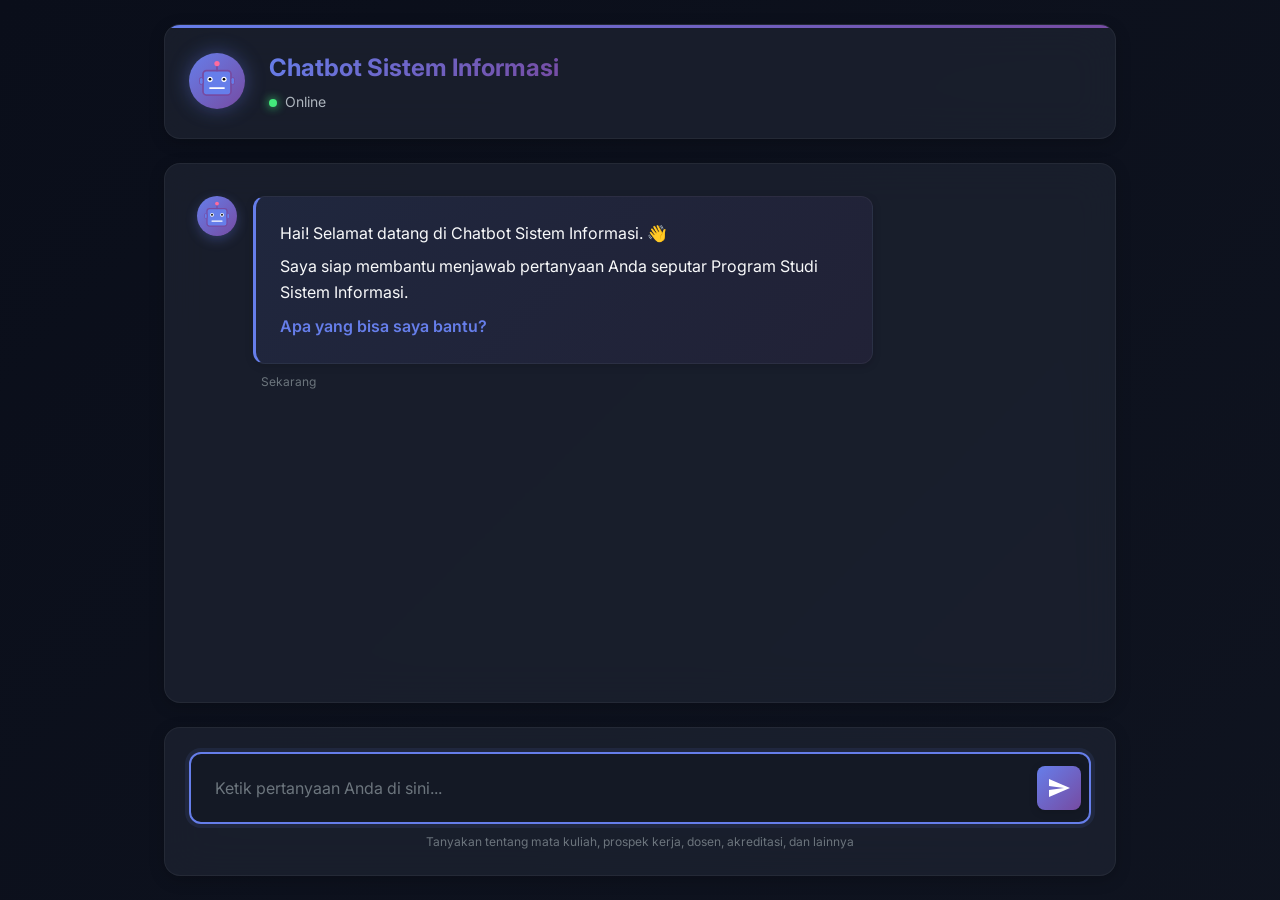
==== static/index.html @ 061be72c "first commit" ====
<!DOCTYPE html>
<html lang="id">
  <head>
    <meta charset="UTF-8" />
    <meta name="viewport" content="width=device-width, initial-scale=1.0" />
    <meta
      name="description"
      content="Chatbot Sistem Informasi - Asisten virtual untuk menjawab pertanyaan seputar Program Studi Sistem Informasi"
    />
    <meta name="keywords" content="chatbot, sistem informasi, AI, assistant" />
    <title>Chatbot SI - Asisten Virtual Sistem Informasi</title>

    <!-- Google Fonts -->
    <link rel="preconnect" href="https://fonts.googleapis.com" />
    <link rel="preconnect" href="https://fonts.gstatic.com" crossorigin />
    <link
      href="https://fonts.googleapis.com/css2?family=Inter:wght@300;400;500;600;700&display=swap"
      rel="stylesheet"
    />

    <!-- CSS -->
    <link rel="stylesheet" href="/static/css/styles.css" />
  </head>
  <body>
    <div class="container">
      <!-- Header -->
      <header class="chat-header">
        <div class="header-content">
          <div class="bot-avatar">
            <img src="/static/images/robot-icon.svg" alt="Bot Avatar" />
          </div>
          <div class="header-text">
            <h1>Chatbot Sistem Informasi</h1>
            <p class="status">
              <span class="status-indicator"></span>
              Online
            </p>
          </div>
        </div>
      </header>

      <!-- Chat Container -->
      <main class="chat-container" id="chatContainer">
        <div class="chat-messages" id="chatMessages">
          <!-- Welcome Message -->
          <div class="message bot-message" data-animate="true">
            <div class="message-avatar">
              <img src="/static/images/robot-icon.svg" alt="Bot Avatar" />
            </div>
            <div class="message-content">
              <div class="message-bubble">
                <p>Hai! Selamat datang di Chatbot Sistem Informasi. 👋</p>
                <p>
                  Saya siap membantu menjawab pertanyaan Anda seputar Program
                  Studi Sistem Informasi.
                </p>
                <p><strong>Apa yang bisa saya bantu?</strong></p>
              </div>
              <span class="message-time">Sekarang</span>
            </div>
          </div>
        </div>
      </main>

      <!-- Input Form -->
      <footer class="chat-input-container">
        <form class="chat-input-form" id="chatForm">
          <div class="input-wrapper">
            <input
              type="text"
              id="userInput"
              placeholder="Ketik pertanyaan Anda di sini..."
              autocomplete="off"
              required
            />
            <button type="submit" class="send-button" id="sendButton">
              <svg
                xmlns="http://www.w3.org/2000/svg"
                viewBox="0 0 24 24"
                fill="currentColor"
              >
                <path d="M2.01 21L23 12 2.01 3 2 10l15 2-15 2z" />
              </svg>
            </button>
          </div>
        </form>
        <p class="input-hint">
          Tanyakan tentang mata kuliah, prospek kerja, dosen, akreditasi, dan
          lainnya
        </p>
      </footer>
    </div>

    <!-- Loading Indicator -->
    <div class="typing-indicator" id="typingIndicator" style="display: none">
      <div class="message bot-message">
        <div class="message-avatar">
          <img src="/static/images/robot-icon.svg" alt="Bot Avatar" />
        </div>
        <div class="message-content">
          <div class="typing-dots">
            <span></span>
            <span></span>
            <span></span>
          </div>
        </div>
      </div>
    </div>

    <!-- JavaScript -->
    <script src="/static/js/app.js"></script>
  </body>
</html>
---- static/css/styles.css ----
/* ==========================================
   CSS VARIABLES - Design System
   ========================================== */
:root {
  /* Colors - Dark Mode with Vibrant Accents */
  --color-bg-primary: #0a0e1a;
  --color-bg-secondary: #141925;
  --color-bg-tertiary: #1e2433;
  --color-bg-glass: rgba(30, 36, 51, 0.7);

  /* Gradients */
  --gradient-primary: linear-gradient(135deg, #667eea 0%, #764ba2 100%);
  --gradient-secondary: linear-gradient(135deg, #f093fb 0%, #f5576c 100%);
  --gradient-accent: linear-gradient(135deg, #4facfe 0%, #00f2fe 100%);
  --gradient-success: linear-gradient(135deg, #43e97b 0%, #38f9d7 100%);

  /* Text Colors */
  --color-text-primary: #f8f9fa;
  --color-text-secondary: #adb5bd;
  --color-text-tertiary: #6c757d;

  /* Accent Colors */
  --color-accent-1: #667eea;
  --color-accent-2: #764ba2;
  --color-accent-3: #4facfe;

  /* Shadows */
  --shadow-sm: 0 2px 8px rgba(0, 0, 0, 0.15);
  --shadow-md: 0 4px 16px rgba(0, 0, 0, 0.2);
  --shadow-lg: 0 8px 32px rgba(0, 0, 0, 0.3);
  --shadow-glow: 0 0 20px rgba(102, 126, 234, 0.4);

  /* Border Radius */
  --radius-sm: 8px;
  --radius-md: 12px;
  --radius-lg: 16px;
  --radius-xl: 24px;

  /* Spacing */
  --space-xs: 0.5rem;
  --space-sm: 1rem;
  --space-md: 1.5rem;
  --space-lg: 2rem;
  --space-xl: 3rem;

  /* Typography */
  --font-family: "Inter", -apple-system, BlinkMacSystemFont, "Segoe UI",
    sans-serif;
  --font-size-xs: 0.75rem;
  --font-size-sm: 0.875rem;
  --font-size-base: 1rem;
  --font-size-lg: 1.125rem;
  --font-size-xl: 1.5rem;

  /* Transitions */
  --transition-fast: 150ms ease;
  --transition-base: 250ms ease;
  --transition-slow: 400ms ease;
}

/* ==========================================
   RESET & BASE STYLES
   ========================================== */
* {
  margin: 0;
  padding: 0;
  box-sizing: border-box;
}

html {
  font-size: 16px;
  -webkit-font-smoothing: antialiased;
  -moz-osx-font-smoothing: grayscale;
}

body {
  font-family: var(--font-family);
  background: var(--color-bg-primary);
  color: var(--color-text-primary);
  line-height: 1.6;
  overflow-x: hidden;

  /* Animated gradient background */
  background: linear-gradient(135deg, #0a0e1a 0%, #141925 50%, #1a1f2e 100%);
  background-size: 400% 400%;
  animation: gradientShift 15s ease infinite;
}

@keyframes gradientShift {
  0%,
  100% {
    background-position: 0% 50%;
  }
  50% {
    background-position: 100% 50%;
  }
}

/* ==========================================
   MAIN CONTAINER
   ========================================== */
.container {
  max-width: 1000px;
  margin: 0 auto;
  height: 100vh;
  display: flex;
  flex-direction: column;
  padding: var(--space-md);
  gap: var(--space-md);
}

/* ==========================================
   HEADER
   ========================================== */
.chat-header {
  background: var(--color-bg-glass);
  backdrop-filter: blur(20px);
  border-radius: var(--radius-lg);
  padding: var(--space-md);
  box-shadow: var(--shadow-md);
  border: 1px solid rgba(255, 255, 255, 0.05);
  position: relative;
  overflow: hidden;
}

.chat-header::before {
  content: "";
  position: absolute;
  top: 0;
  left: 0;
  right: 0;
  height: 3px;
  background: var(--gradient-primary);
}

.header-content {
  display: flex;
  align-items: center;
  gap: var(--space-md);
}

.bot-avatar {
  width: 56px;
  height: 56px;
  border-radius: 50%;
  background: var(--gradient-primary);
  display: flex;
  align-items: center;
  justify-content: center;
  color: white;
  box-shadow: var(--shadow-glow);
  animation: pulse 2s ease-in-out infinite;
}

.bot-avatar img {
  width: 100%;
  height: 100%;
  object-fit: cover;
}

@keyframes pulse {
  0%,
  100% {
    transform: scale(1);
  }
  50% {
    transform: scale(1.05);
  }
}

.header-text h1 {
  font-size: var(--font-size-xl);
  font-weight: 700;
  background: var(--gradient-primary);
  -webkit-background-clip: text;
  -webkit-text-fill-color: transparent;
  background-clip: text;
  margin-bottom: 0.25rem;
}

.status {
  display: flex;
  align-items: center;
  gap: 0.5rem;
  font-size: var(--font-size-sm);
  color: var(--color-text-secondary);
}

.status-indicator {
  width: 8px;
  height: 8px;
  border-radius: 50%;
  background: #43e97b;
  box-shadow: 0 0 10px #43e97b;
  animation: blink 2s ease-in-out infinite;
}

@keyframes blink {
  0%,
  100% {
    opacity: 1;
  }
  50% {
    opacity: 0.5;
  }
}

/* ==========================================
   CHAT CONTAINER
   ========================================== */
.chat-container {
  flex: 1;
  background: var(--color-bg-glass);
  backdrop-filter: blur(20px);
  border-radius: var(--radius-lg);
  overflow: hidden;
  box-shadow: var(--shadow-md);
  border: 1px solid rgba(255, 255, 255, 0.05);
  display: flex;
  flex-direction: column;
}

.chat-messages {
  flex: 1;
  overflow-y: auto;
  padding: var(--space-lg);
  display: flex;
  flex-direction: column;
  gap: var(--space-md);
}

/* Custom Scrollbar */
.chat-messages::-webkit-scrollbar {
  width: 8px;
}

.chat-messages::-webkit-scrollbar-track {
  background: rgba(255, 255, 255, 0.03);
  border-radius: 4px;
}

.chat-messages::-webkit-scrollbar-thumb {
  background: var(--gradient-primary);
  border-radius: 4px;
}

.chat-messages::-webkit-scrollbar-thumb:hover {
  background: var(--gradient-secondary);
}

/* ==========================================
   MESSAGES
   ========================================== */
.message {
  display: flex;
  gap: var(--space-sm);
  animation: messageSlideIn 0.3s var(--transition-base);
  opacity: 0;
  transform: translateY(10px);
}

.message[data-animate="true"] {
  opacity: 1;
  transform: translateY(0);
}

@keyframes messageSlideIn {
  from {
    opacity: 0;
    transform: translateY(10px);
  }
  to {
    opacity: 1;
    transform: translateY(0);
  }
}

.message-avatar {
  width: 40px;
  height: 40px;
  border-radius: 50%;
  display: flex;
  align-items: center;
  justify-content: center;
  flex-shrink: 0;
}

.bot-message .message-avatar {
  background: var(--gradient-primary);
  color: white;
  box-shadow: 0 4px 12px rgba(102, 126, 234, 0.3);
}

.bot-message .message-avatar img,
.user-message .message-avatar img {
  width: 100%;
  height: 100%;
  object-fit: cover;
}

.user-message {
  flex-direction: row-reverse;
}

.user-message .message-avatar {
  background: var(--gradient-accent);
  color: white;
  box-shadow: 0 4px 12px rgba(79, 172, 254, 0.3);
}

.user-message .message-content {
  align-items: flex-end;
}

.message-content {
  flex: 1;
  display: flex;
  flex-direction: column;
  gap: 0.5rem;
  max-width: 70%;
}

.message-bubble {
  background: var(--color-bg-secondary);
  padding: var(--space-md);
  border-radius: var(--radius-md);
  box-shadow: var(--shadow-sm);
  border: 1px solid rgba(255, 255, 255, 0.05);
  position: relative;
}

.bot-message .message-bubble {
  background: linear-gradient(
    135deg,
    rgba(102, 126, 234, 0.1) 0%,
    rgba(118, 75, 162, 0.1) 100%
  );
  border-left: 3px solid var(--color-accent-1);
}

.user-message .message-bubble {
  background: linear-gradient(
    135deg,
    rgba(79, 172, 254, 0.1) 0%,
    rgba(0, 242, 254, 0.1) 100%
  );
  border-right: 3px solid var(--color-accent-3);
}

.message-bubble p {
  margin-bottom: 0.5rem;
  line-height: 1.6;
}

.message-bubble p:last-child {
  margin-bottom: 0;
}

.message-bubble strong {
  color: var(--color-accent-1);
  font-weight: 600;
}

.message-time {
  font-size: var(--font-size-xs);
  color: var(--color-text-tertiary);
  padding: 0 var(--space-xs);
}

/* ==========================================
   TYPING INDICATOR
   ========================================== */
.typing-indicator {
  position: absolute;
  bottom: 100px;
  left: var(--space-lg);
}

.typing-dots {
  background: var(--color-bg-secondary);
  padding: var(--space-md);
  border-radius: var(--radius-md);
  display: flex;
  gap: 0.5rem;
  border: 1px solid rgba(255, 255, 255, 0.05);
}

.typing-dots span {
  width: 8px;
  height: 8px;
  border-radius: 50%;
  background: var(--color-accent-1);
  animation: typingDot 1.4s ease-in-out infinite;
}

.typing-dots span:nth-child(2) {
  animation-delay: 0.2s;
}

.typing-dots span:nth-child(3) {
  animation-delay: 0.4s;
}

@keyframes typingDot {
  0%,
  60%,
  100% {
    transform: translateY(0);
    opacity: 0.7;
  }
  30% {
    transform: translateY(-10px);
    opacity: 1;
  }
}

/* ==========================================
   INPUT FORM
   ========================================== */
.chat-input-container {
  background: var(--color-bg-glass);
  backdrop-filter: blur(20px);
  border-radius: var(--radius-lg);
  padding: var(--space-md);
  box-shadow: var(--shadow-md);
  border: 1px solid rgba(255, 255, 255, 0.05);
}

.chat-input-form {
  margin-bottom: var(--space-xs);
}

.input-wrapper {
  display: flex;
  gap: var(--space-sm);
  align-items: center;
  background: var(--color-bg-secondary);
  border-radius: var(--radius-md);
  padding: var(--space-xs);
  border: 2px solid transparent;
  transition: all var(--transition-base);
}

.input-wrapper:focus-within {
  border-color: var(--color-accent-1);
  box-shadow: 0 0 0 4px rgba(102, 126, 234, 0.1);
}

#userInput {
  flex: 1;
  background: transparent;
  border: none;
  outline: none;
  color: var(--color-text-primary);
  font-size: var(--font-size-base);
  padding: var(--space-sm);
  font-family: var(--font-family);
}

#userInput::placeholder {
  color: var(--color-text-tertiary);
}

.send-button {
  width: 44px;
  height: 44px;
  border-radius: var(--radius-sm);
  background: var(--gradient-primary);
  border: none;
  color: white;
  cursor: pointer;
  display: flex;
  align-items: center;
  justify-content: center;
  transition: all var(--transition-base);
  box-shadow: var(--shadow-sm);
}

.send-button:hover {
  transform: translateY(-2px);
  box-shadow: var(--shadow-glow);
}

.send-button:active {
  transform: translateY(0);
}

.send-button:disabled {
  opacity: 0.5;
  cursor: not-allowed;
  transform: none;
}

.send-button svg {
  width: 24px;
  height: 24px;
}

.input-hint {
  font-size: var(--font-size-xs);
  color: var(--color-text-tertiary);
  text-align: center;
  margin-top: var(--space-xs);
}

/* ==========================================
   RESPONSIVE DESIGN
   ========================================== */
@media (max-width: 768px) {
  .container {
    padding: var(--space-sm);
    gap: var(--space-sm);
  }

  .header-text h1 {
    font-size: var(--font-size-lg);
  }

  .message-content {
    max-width: 85%;
  }

  .chat-messages {
    padding: var(--space-md);
  }

  .typing-indicator {
    left: var(--space-md);
  }
}

@media (max-width: 480px) {
  .bot-avatar {
    width: 48px;
    height: 48px;
  }

  .bot-avatar img {
    width: 100%;
    height: 100%;
  }

  .message-avatar img {
    width: 100%;
    height: 100%;
  }
}

/* ==========================================
   UTILITY ANIMATIONS
   ========================================== */
@keyframes fadeIn {
  from {
    opacity: 0;
  }
  to {
    opacity: 1;
  }
}

.fade-in {
  animation: fadeIn 0.3s var(--transition-base);
}
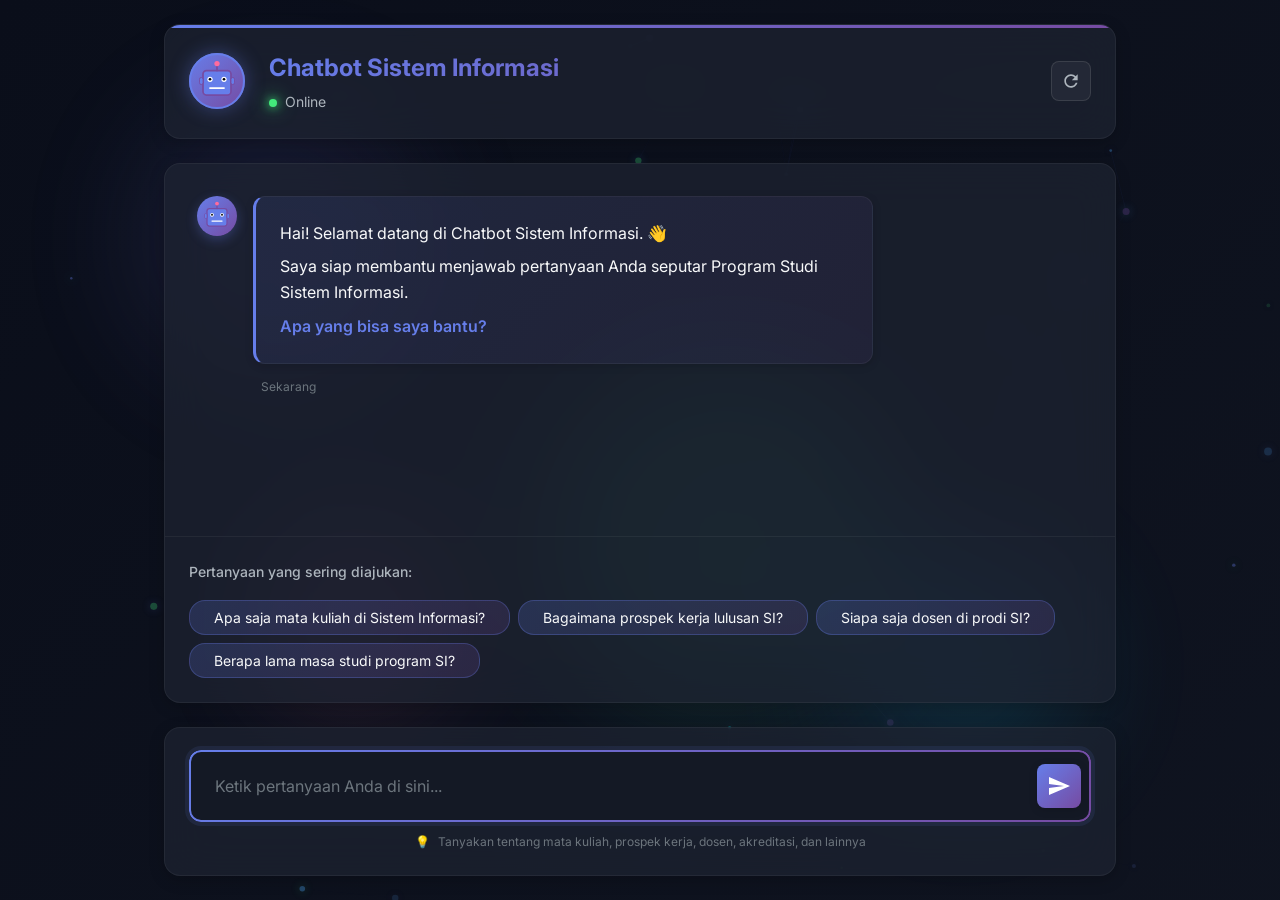
==== commit bb1163a5: "Update Tampilan" ====
--- a/static/index.html
+++ b/static/index.html
@@ -22,19 +22,49 @@
     <link rel="stylesheet" href="/static/css/styles.css" />
   </head>
   <body>
+    <!-- Particle Background Canvas -->
+    <canvas id="particleCanvas" class="particle-canvas"></canvas>
+
+    <!-- Floating Decorative Elements -->
+    <div class="floating-elements">
+      <div class="float-element float-1"></div>
+      <div class="float-element float-2"></div>
+      <div class="float-element float-3"></div>
+      <div class="float-element float-4"></div>
+    </div>
+
     <div class="container">
       <!-- Header -->
       <header class="chat-header">
+        <div class="header-glow"></div>
         <div class="header-content">
           <div class="bot-avatar">
+            <div class="avatar-ring"></div>
             <img src="/static/images/robot-icon.svg" alt="Bot Avatar" />
           </div>
           <div class="header-text">
             <h1>Chatbot Sistem Informasi</h1>
             <p class="status">
               <span class="status-indicator"></span>
-              Online
+              <span class="status-text">Online</span>
             </p>
+          </div>
+          <div class="header-actions">
+            <button
+              class="icon-button"
+              id="refreshButton"
+              title="Mulai Percakapan Baru"
+            >
+              <svg
+                xmlns="http://www.w3.org/2000/svg"
+                viewBox="0 0 24 24"
+                fill="currentColor"
+              >
+                <path
+                  d="M17.65 6.35C16.2 4.9 14.21 4 12 4c-4.42 0-7.99 3.58-7.99 8s3.57 8 7.99 8c3.73 0 6.84-2.55 7.73-6h-2.08c-.82 2.33-3.04 4-5.65 4-3.31 0-6-2.69-6-6s2.69-6 6-6c1.66 0 3.14.69 4.22 1.78L13 11h7V4l-2.35 2.35z"
+                />
+              </svg>
+            </button>
           </div>
         </div>
       </header>
@@ -56,9 +86,40 @@
                 </p>
                 <p><strong>Apa yang bisa saya bantu?</strong></p>
               </div>
-              <span class="message-time">Sekarang</span>
+              <div class="message-footer">
+                <span class="message-time">Sekarang</span>
+                <div class="message-reactions">
+                  <button
+                    class="reaction-btn"
+                    data-reaction="👍"
+                    title="Helpful"
+                  >
+                    👍
+                  </button>
+                  <button
+                    class="reaction-btn"
+                    data-reaction="❤️"
+                    title="Love it"
+                  >
+                    ❤️
+                  </button>
+                  <button
+                    class="reaction-btn"
+                    data-reaction="🎉"
+                    title="Awesome"
+                  >
+                    🎉
+                  </button>
+                </div>
+              </div>
             </div>
           </div>
+        </div>
+
+        <!-- Quick Replies -->
+        <div class="quick-replies" id="quickReplies" style="display: none">
+          <p class="quick-replies-label">Pertanyaan yang sering diajukan:</p>
+          <div class="quick-reply-buttons"></div>
         </div>
       </main>
 
@@ -74,17 +135,22 @@
               required
             />
             <button type="submit" class="send-button" id="sendButton">
-              <svg
-                xmlns="http://www.w3.org/2000/svg"
-                viewBox="0 0 24 24"
-                fill="currentColor"
-              >
-                <path d="M2.01 21L23 12 2.01 3 2 10l15 2-15 2z" />
-              </svg>
+              <span class="button-content">
+                <svg
+                  xmlns="http://www.w3.org/2000/svg"
+                  viewBox="0 0 24 24"
+                  fill="currentColor"
+                  class="send-icon"
+                >
+                  <path d="M2.01 21L23 12 2.01 3 2 10l15 2-15 2z" />
+                </svg>
+              </span>
+              <span class="button-ripple"></span>
             </button>
           </div>
         </form>
         <p class="input-hint">
+          <span class="hint-icon">💡</span>
           Tanyakan tentang mata kuliah, prospek kerja, dosen, akreditasi, dan
           lainnya
         </p>
@@ -108,6 +174,7 @@
     </div>
 
     <!-- JavaScript -->
+    <script src="/static/js/particles.js"></script>
     <script src="/static/js/app.js"></script>
   </body>
 </html>
--- a/static/css/styles.css
+++ b/static/css/styles.css
@@ -29,6 +29,7 @@
   --shadow-md: 0 4px 16px rgba(0, 0, 0, 0.2);
   --shadow-lg: 0 8px 32px rgba(0, 0, 0, 0.3);
   --shadow-glow: 0 0 20px rgba(102, 126, 234, 0.4);
+  --shadow-glow-intense: 0 0 40px rgba(102, 126, 234, 0.6);
 
   /* Border Radius */
   --radius-sm: 8px;
@@ -53,9 +54,10 @@
   --font-size-xl: 1.5rem;
 
   /* Transitions */
-  --transition-fast: 150ms ease;
-  --transition-base: 250ms ease;
-  --transition-slow: 400ms ease;
+  --transition-fast: 150ms cubic-bezier(0.4, 0, 0.2, 1);
+  --transition-base: 300ms cubic-bezier(0.4, 0, 0.2, 1);
+  --transition-slow: 500ms cubic-bezier(0.4, 0, 0.2, 1);
+  --transition-bounce: 600ms cubic-bezier(0.68, -0.55, 0.265, 1.55);
 }
 
 /* ==========================================
@@ -79,11 +81,12 @@
   color: var(--color-text-primary);
   line-height: 1.6;
   overflow-x: hidden;
+  position: relative;
 
   /* Animated gradient background */
   background: linear-gradient(135deg, #0a0e1a 0%, #141925 50%, #1a1f2e 100%);
   background-size: 400% 400%;
-  animation: gradientShift 15s ease infinite;
+  animation: gradientShift 20s ease infinite;
 }
 
 @keyframes gradientShift {
@@ -93,6 +96,95 @@
   }
   50% {
     background-position: 100% 50%;
+  }
+}
+
+/* ==========================================
+   PARTICLE CANVAS BACKGROUND
+   ========================================== */
+.particle-canvas {
+  position: fixed;
+  top: 0;
+  left: 0;
+  width: 100%;
+  height: 100%;
+  z-index: 0;
+  pointer-events: none;
+  opacity: 0.5;
+}
+
+/* ==========================================
+   FLOATING DECORATIVE ELEMENTS
+   ========================================== */
+.floating-elements {
+  position: fixed;
+  top: 0;
+  left: 0;
+  width: 100%;
+  height: 100%;
+  z-index: 1;
+  pointer-events: none;
+  overflow: hidden;
+}
+
+.float-element {
+  position: absolute;
+  border-radius: 50%;
+  filter: blur(60px);
+  opacity: 0.12;
+  animation: float 20s ease-in-out infinite;
+}
+
+.float-1 {
+  width: 300px;
+  height: 300px;
+  background: var(--gradient-primary);
+  top: 10%;
+  left: 10%;
+  animation-delay: 0s;
+  animation-duration: 25s;
+}
+
+.float-2 {
+  width: 250px;
+  height: 250px;
+  background: var(--gradient-accent);
+  top: 60%;
+  right: 15%;
+  animation-delay: 3s;
+  animation-duration: 30s;
+}
+
+.float-3 {
+  width: 200px;
+  height: 200px;
+  background: var(--gradient-secondary);
+  bottom: 20%;
+  left: 20%;
+  animation-delay: 7s;
+  animation-duration: 35s;
+}
+
+.float-4 {
+  width: 350px;
+  height: 350px;
+  background: var(--gradient-success);
+  top: 40%;
+  right: 30%;
+  animation-delay: 10s;
+  animation-duration: 40s;
+}
+
+@keyframes float {
+  0%,
+  100% {
+    transform: translate(0, 0) rotate(0deg) scale(1);
+  }
+  33% {
+    transform: translate(30px, -30px) rotate(120deg) scale(1.1);
+  }
+  66% {
+    transform: translate(-20px, 20px) rotate(240deg) scale(0.9);
   }
 }
 
@@ -107,6 +199,8 @@
   flex-direction: column;
   padding: var(--space-md);
   gap: var(--space-md);
+  position: relative;
+  z-index: 10;
 }
 
 /* ==========================================
@@ -121,9 +215,21 @@
   border: 1px solid rgba(255, 255, 255, 0.05);
   position: relative;
   overflow: hidden;
-}
-
-.chat-header::before {
+  animation: slideDown 0.6s var(--transition-bounce);
+}
+
+@keyframes slideDown {
+  from {
+    opacity: 0;
+    transform: translateY(-30px);
+  }
+  to {
+    opacity: 1;
+    transform: translateY(0);
+  }
+}
+
+.header-glow {
   content: "";
   position: absolute;
   top: 0;
@@ -131,12 +237,27 @@
   right: 0;
   height: 3px;
   background: var(--gradient-primary);
+  animation: glowPulse 3s ease-in-out infinite;
+}
+
+@keyframes glowPulse {
+  0%,
+  100% {
+    opacity: 1;
+    box-shadow: 0 0 10px rgba(102, 126, 234, 0.5);
+  }
+  50% {
+    opacity: 0.7;
+    box-shadow: 0 0 20px rgba(102, 126, 234, 0.8);
+  }
 }
 
 .header-content {
   display: flex;
   align-items: center;
   gap: var(--space-md);
+  position: relative;
+  z-index: 1;
 }
 
 .bot-avatar {
@@ -149,23 +270,51 @@
   justify-content: center;
   color: white;
   box-shadow: var(--shadow-glow);
-  animation: pulse 2s ease-in-out infinite;
+  animation: avatarPulse 3s ease-in-out infinite;
+  position: relative;
+}
+
+.avatar-ring {
+  position: absolute;
+  width: 100%;
+  height: 100%;
+  border-radius: 50%;
+  border: 2px solid var(--color-accent-1);
+  animation: ringExpand 2s ease-out infinite;
+}
+
+@keyframes ringExpand {
+  0% {
+    transform: scale(1);
+    opacity: 1;
+  }
+  100% {
+    transform: scale(1.5);
+    opacity: 0;
+  }
+}
+
+@keyframes avatarPulse {
+  0%,
+  100% {
+    transform: scale(1);
+    box-shadow: var(--shadow-glow);
+  }
+  50% {
+    transform: scale(1.05);
+    box-shadow: var(--shadow-glow-intense);
+  }
 }
 
 .bot-avatar img {
   width: 100%;
   height: 100%;
   object-fit: cover;
-}
-
-@keyframes pulse {
-  0%,
-  100% {
-    transform: scale(1);
-  }
-  50% {
-    transform: scale(1.05);
-  }
+  border-radius: 50%;
+}
+
+.header-text {
+  flex: 1;
 }
 
 .header-text h1 {
@@ -176,6 +325,17 @@
   -webkit-text-fill-color: transparent;
   background-clip: text;
   margin-bottom: 0.25rem;
+  animation: titleShimmer 3s ease-in-out infinite;
+}
+
+@keyframes titleShimmer {
+  0%,
+  100% {
+    filter: brightness(1);
+  }
+  50% {
+    filter: brightness(1.2);
+  }
 }
 
 .status {
@@ -191,18 +351,72 @@
   height: 8px;
   border-radius: 50%;
   background: #43e97b;
-  box-shadow: 0 0 10px #43e97b;
-  animation: blink 2s ease-in-out infinite;
-}
-
-@keyframes blink {
+  box-shadow: 0 0 10px #43e97b, 0 0 20px #43e97b;
+  animation: breathe 2s ease-in-out infinite;
+}
+
+@keyframes breathe {
   0%,
   100% {
+    transform: scale(1);
     opacity: 1;
   }
   50% {
-    opacity: 0.5;
-  }
+    transform: scale(1.2);
+    opacity: 0.7;
+  }
+}
+
+.status-text {
+  animation: fadeInOut 3s ease-in-out infinite;
+}
+
+@keyframes fadeInOut {
+  0%,
+  100% {
+    opacity: 1;
+  }
+  50% {
+    opacity: 0.6;
+  }
+}
+
+.header-actions {
+  display: flex;
+  gap: var(--space-xs);
+}
+
+.icon-button {
+  width: 40px;
+  height: 40px;
+  border-radius: var(--radius-sm);
+  background: rgba(255, 255, 255, 0.05);
+  border: 1px solid rgba(255, 255, 255, 0.1);
+  color: var(--color-text-secondary);
+  cursor: pointer;
+  display: flex;
+  align-items: center;
+  justify-content: center;
+  transition: all var(--transition-base);
+  position: relative;
+  overflow: hidden;
+}
+
+.icon-button:hover {
+  background: rgba(255, 255, 255, 0.1);
+  color: var(--color-accent-1);
+  transform: translateY(-2px) rotate(180deg);
+  box-shadow: var(--shadow-md);
+}
+
+.icon-button:active {
+  transform: translateY(0) rotate(360deg);
+}
+
+.icon-button svg {
+  width: 20px;
+  height: 20px;
+  transition: transform var(--transition-base);
 }
 
 /* ==========================================
@@ -218,11 +432,26 @@
   border: 1px solid rgba(255, 255, 255, 0.05);
   display: flex;
   flex-direction: column;
+  animation: scaleUp 0.5s var(--transition-bounce);
+  animation-delay: 0.2s;
+  animation-fill-mode: backwards;
+}
+
+@keyframes scaleUp {
+  from {
+    opacity: 0;
+    transform: scale(0.95);
+  }
+  to {
+    opacity: 1;
+    transform: scale(1);
+  }
 }
 
 .chat-messages {
   flex: 1;
   overflow-y: auto;
+  overflow-x: hidden;
   padding: var(--space-lg);
   display: flex;
   flex-direction: column;
@@ -242,10 +471,12 @@
 .chat-messages::-webkit-scrollbar-thumb {
   background: var(--gradient-primary);
   border-radius: 4px;
+  transition: all var(--transition-base);
 }
 
 .chat-messages::-webkit-scrollbar-thumb:hover {
   background: var(--gradient-secondary);
+  box-shadow: 0 0 10px rgba(102, 126, 234, 0.5);
 }
 
 /* ==========================================
@@ -254,24 +485,28 @@
 .message {
   display: flex;
   gap: var(--space-sm);
-  animation: messageSlideIn 0.3s var(--transition-base);
   opacity: 0;
-  transform: translateY(10px);
+  transform: translateY(20px) scale(0.95);
+  transition: all var(--transition-slow);
 }
 
 .message[data-animate="true"] {
   opacity: 1;
-  transform: translateY(0);
-}
-
-@keyframes messageSlideIn {
-  from {
+  transform: translateY(0) scale(1);
+  animation: messageEnter 0.5s var(--transition-bounce);
+}
+
+@keyframes messageEnter {
+  0% {
     opacity: 0;
-    transform: translateY(10px);
-  }
-  to {
+    transform: translateY(30px) scale(0.9) rotateX(-10deg);
+  }
+  60% {
+    transform: translateY(-5px) scale(1.02) rotateX(5deg);
+  }
+  100% {
     opacity: 1;
-    transform: translateY(0);
+    transform: translateY(0) scale(1) rotateX(0);
   }
 }
 
@@ -283,12 +518,46 @@
   align-items: center;
   justify-content: center;
   flex-shrink: 0;
+  position: relative;
+  animation: avatarBounce 0.6s var(--transition-bounce);
+}
+
+@keyframes avatarBounce {
+  0%,
+  100% {
+    transform: scale(1);
+  }
+  50% {
+    transform: scale(1.1);
+  }
 }
 
 .bot-message .message-avatar {
   background: var(--gradient-primary);
   color: white;
   box-shadow: 0 4px 12px rgba(102, 126, 234, 0.3);
+}
+
+.bot-message .message-avatar::after {
+  content: "";
+  position: absolute;
+  width: 100%;
+  height: 100%;
+  border-radius: 50%;
+  border: 2px solid var(--color-accent-1);
+  animation: pulse 2s ease-out infinite;
+  opacity: 0;
+}
+
+@keyframes pulse {
+  0% {
+    transform: scale(1);
+    opacity: 0.8;
+  }
+  100% {
+    transform: scale(1.5);
+    opacity: 0;
+  }
 }
 
 .bot-message .message-avatar img,
@@ -296,6 +565,7 @@
   width: 100%;
   height: 100%;
   object-fit: cover;
+  border-radius: 50%;
 }
 
 .user-message {
@@ -327,6 +597,13 @@
   box-shadow: var(--shadow-sm);
   border: 1px solid rgba(255, 255, 255, 0.05);
   position: relative;
+  transition: all var(--transition-base);
+}
+
+.message-bubble:hover {
+  transform: translateY(-2px);
+  box-shadow: var(--shadow-md);
+  border-color: rgba(255, 255, 255, 0.1);
 }
 
 .bot-message .message-bubble {
@@ -336,6 +613,18 @@
     rgba(118, 75, 162, 0.1) 100%
   );
   border-left: 3px solid var(--color-accent-1);
+  animation: slideInLeft 0.4s var(--transition-base);
+}
+
+@keyframes slideInLeft {
+  from {
+    opacity: 0;
+    transform: translateX(-20px);
+  }
+  to {
+    opacity: 1;
+    transform: translateX(0);
+  }
 }
 
 .user-message .message-bubble {
@@ -345,6 +634,18 @@
     rgba(0, 242, 254, 0.1) 100%
   );
   border-right: 3px solid var(--color-accent-3);
+  animation: slideInRight 0.4s var(--transition-base);
+}
+
+@keyframes slideInRight {
+  from {
+    opacity: 0;
+    transform: translate X(20px);
+  }
+  to {
+    opacity: 1;
+    transform: translateX(0);
+  }
 }
 
 .message-bubble p {
@@ -361,10 +662,153 @@
   font-weight: 600;
 }
 
+.message-footer {
+  display: flex;
+  align-items: center;
+  justify-content: space-between;
+  gap: var(--space-sm);
+  padding: 0 var(--space-xs);
+}
+
 .message-time {
   font-size: var(--font-size-xs);
   color: var(--color-text-tertiary);
-  padding: 0 var(--space-xs);
+}
+
+.message-reactions {
+  display: flex;
+  gap: 0.25rem;
+  opacity: 0;
+  transform: translateY(5px);
+  transition: all var(--transition-base);
+}
+
+.message:hover .message-reactions {
+  opacity: 1;
+  transform: translateY(0);
+}
+
+.reaction-btn {
+  width: 28px;
+  height: 28px;
+  border-radius: var(--radius-sm);
+  background: rgba(255, 255, 255, 0.05);
+  border: 1px solid rgba(255, 255, 255, 0.1);
+  cursor: pointer;
+  display: flex;
+  align-items: center;
+  justify-content: center;
+  font-size: 14px;
+  transition: all var(--transition-base);
+  position: relative;
+  overflow: hidden;
+}
+
+.reaction-btn:hover {
+  transform: scale(1.2) rotate(10deg);
+  background: rgba(255, 255, 255, 0.1);
+  box-shadow: 0 4px 12px rgba(102, 126, 234, 0.3);
+}
+
+.reaction-btn:active {
+  transform: scale(0.9);
+}
+
+.reaction-btn.active {
+  background: var(--gradient-primary);
+  border-color: var(--color-accent-1);
+  animation: reactionPop 0.4s var(--transition-bounce);
+}
+
+@keyframes reactionPop {
+  0% {
+    transform: scale(1);
+  }
+  50% {
+    transform: scale(1.3);
+  }
+  100% {
+    transform: scale(1);
+  }
+}
+
+/* ==========================================
+   QUICK REPLIES
+   ========================================== */
+.quick-replies {
+  padding: var(--space-md);
+  border-top: 1px solid rgba(255, 255, 255, 0.05);
+  animation: slideUp 0.4s var(--transition-base);
+}
+
+@keyframes slideUp {
+  from {
+    opacity: 0;
+    transform: translateY(20px);
+  }
+  to {
+    opacity: 1;
+    transform: translateY(0);
+  }
+}
+
+.quick-replies-label {
+  font-size: var(--font-size-sm);
+  color: var(--color-text-secondary);
+  margin-bottom: var(--space-sm);
+  font-weight: 500;
+}
+
+.quick-reply-buttons {
+  display: flex;
+  flex-wrap: wrap;
+  gap: var(--space-xs);
+}
+
+.quick-reply-btn {
+  background: linear-gradient(
+    135deg,
+    rgba(102, 126, 234, 0.2) 0%,
+    rgba(118, 75, 162, 0.2) 100%
+  );
+  border: 1px solid rgba(102, 126, 234, 0.3);
+  color: var(--color-text-primary);
+  padding: var(--space-xs) var(--space-md);
+  border-radius: var(--radius-lg);
+  cursor: pointer;
+  font-size: var(--font-size-sm);
+  font-family: var(--font-family);
+  transition: all var(--transition-base);
+  position: relative;
+  overflow: hidden;
+}
+
+.quick-reply-btn::before {
+  content: "";
+  position: absolute;
+  top: 50%;
+  left: 50%;
+  width: 0;
+  height: 0;
+  border-radius: 50%;
+  background: rgba(255, 255, 255, 0.2);
+  transform: translate(-50%, -50%);
+  transition: width 0.6s, height 0.6s;
+}
+
+.quick-reply-btn:hover::before {
+  width: 300px;
+  height: 300px;
+}
+
+.quick-reply-btn:hover {
+  transform: translateY(-2px);
+  box-shadow: 0 4px 12px rgba(102, 126, 234, 0.4);
+  border-color: var(--color-accent-1);
+}
+
+.quick-reply-btn:active {
+  transform: translateY(0) scale(0.98);
 }
 
 /* ==========================================
@@ -374,6 +818,7 @@
   position: absolute;
   bottom: 100px;
   left: var(--space-lg);
+  animation: fadeIn 0.3s var(--transition-base);
 }
 
 .typing-dots {
@@ -383,6 +828,7 @@
   display: flex;
   gap: 0.5rem;
   border: 1px solid rgba(255, 255, 255, 0.05);
+  box-shadow: var(--shadow-md);
 }
 
 .typing-dots span {
@@ -391,6 +837,7 @@
   border-radius: 50%;
   background: var(--color-accent-1);
   animation: typingDot 1.4s ease-in-out infinite;
+  box-shadow: 0 0 10px var(--color-accent-1);
 }
 
 .typing-dots span:nth-child(2) {
@@ -405,11 +852,11 @@
   0%,
   60%,
   100% {
-    transform: translateY(0);
+    transform: translateY(0) scale(1);
     opacity: 0.7;
   }
   30% {
-    transform: translateY(-10px);
+    transform: translateY(-12px) scale(1.2);
     opacity: 1;
   }
 }
@@ -424,6 +871,9 @@
   padding: var(--space-md);
   box-shadow: var(--shadow-md);
   border: 1px solid rgba(255, 255, 255, 0.05);
+  animation: slideUp 0.6s var(--transition-bounce);
+  animation-delay: 0.4s;
+  animation-fill-mode: backwards;
 }
 
 .chat-input-form {
@@ -439,11 +889,31 @@
   padding: var(--space-xs);
   border: 2px solid transparent;
   transition: all var(--transition-base);
+  position: relative;
+}
+
+.input-wrapper::before {
+  content: "";
+  position: absolute;
+  inset: -2px;
+  border-radius: var(--radius-md);
+  padding: 2px;
+  background: var(--gradient-primary);
+  -webkit-mask: linear-gradient(#fff 0 0) content-box, linear-gradient(#fff 0 0);
+  -webkit-mask-composite: xor;
+  mask-composite: exclude;
+  opacity: 0;
+  transition: opacity var(--transition-base);
+  pointer-events: none;
+}
+
+.input-wrapper:focus-within::before {
+  opacity: 1;
 }
 
 .input-wrapper:focus-within {
-  border-color: var(--color-accent-1);
   box-shadow: 0 0 0 4px rgba(102, 126, 234, 0.1);
+  transform: translateY(-2px);
 }
 
 #userInput {
@@ -474,15 +944,17 @@
   justify-content: center;
   transition: all var(--transition-base);
   box-shadow: var(--shadow-sm);
+  position: relative;
+  overflow: hidden;
 }
 
 .send-button:hover {
-  transform: translateY(-2px);
+  transform: translateY(-2px) scale(1.05);
   box-shadow: var(--shadow-glow);
 }
 
 .send-button:active {
-  transform: translateY(0);
+  transform: translateY(0) scale(0.95);
 }
 
 .send-button:disabled {
@@ -491,9 +963,41 @@
   transform: none;
 }
 
-.send-button svg {
+.button-content {
+  position: relative;
+  z-index: 2;
+  display: flex;
+  align-items: center;
+  justify-content: center;
+}
+
+.send-icon {
   width: 24px;
   height: 24px;
+  transition: transform var(--transition-base);
+}
+
+.send-button:hover .send-icon {
+  transform: translateX(3px);
+}
+
+.button-ripple {
+  position: absolute;
+  inset: 0;
+  background: radial-gradient(
+    circle,
+    rgba(255, 255, 255, 0.3) 0%,
+    transparent 70%
+  );
+  transform: scale(0);
+  opacity: 0;
+  transition: transform 0.6s, opacity 0.6s;
+}
+
+.send-button:active .button-ripple {
+  transform: scale(2);
+  opacity: 1;
+  transition: transform 0s, opacity 0s;
 }
 
 .input-hint {
@@ -501,6 +1005,41 @@
   color: var(--color-text-tertiary);
   text-align: center;
   margin-top: var(--space-xs);
+  display: flex;
+  align-items: center;
+  justify-content: center;
+  gap: 0.5rem;
+}
+
+.hint-icon {
+  animation: sway 3s ease-in-out infinite;
+  display: inline-block;
+}
+
+@keyframes sway {
+  0%,
+  100% {
+    transform: rotate(-10deg);
+  }
+  50% {
+    transform: rotate(10deg);
+  }
+}
+
+/* ==========================================
+   UTILITY ANIMATIONS
+   ========================================== */
+@keyframes fadeIn {
+  from {
+    opacity: 0;
+  }
+  to {
+    opacity: 1;
+  }
+}
+
+.fade-in {
+  animation: fadeIn 0.3s var(--transition-base);
 }
 
 /* ==========================================
@@ -527,6 +1066,19 @@
   .typing-indicator {
     left: var(--space-md);
   }
+
+  .quick-reply-buttons {
+    flex-direction: column;
+  }
+
+  .quick-reply-btn {
+    width: 100%;
+    text-align: center;
+  }
+
+  .float-element {
+    filter: blur(40px);
+  }
 }
 
 @media (max-width: 480px) {
@@ -535,29 +1087,34 @@
     height: 48px;
   }
 
-  .bot-avatar img {
-    width: 100%;
-    height: 100%;
-  }
-
-  .message-avatar img {
-    width: 100%;
-    height: 100%;
-  }
-}
-
-/* ==========================================
-   UTILITY ANIMATIONS
-   ========================================== */
-@keyframes fadeIn {
-  from {
-    opacity: 0;
-  }
-  to {
-    opacity: 1;
-  }
-}
-
-.fade-in {
-  animation: fadeIn 0.3s var(--transition-base);
-}
+  .message-avatar {
+    width: 32px;
+    height: 32px;
+  }
+
+  .message-bubble {
+    font-size: var(--font-size-sm);
+  }
+
+  .header-actions {
+    display: none;
+  }
+}
+
+/* ==========================================
+   ACCESSIBILITY
+   ========================================== */
+@media (prefers-reduced-motion: reduce) {
+  *,
+  *::before,
+  *::after {
+    animation-duration: 0.01ms !important;
+    animation-iteration-count: 1 !important;
+    transition-duration: 0.01ms !important;
+  }
+}
+
+*:focus-visible {
+  outline: 2px solid var(--color-accent-1);
+  outline-offset: 2px;
+}
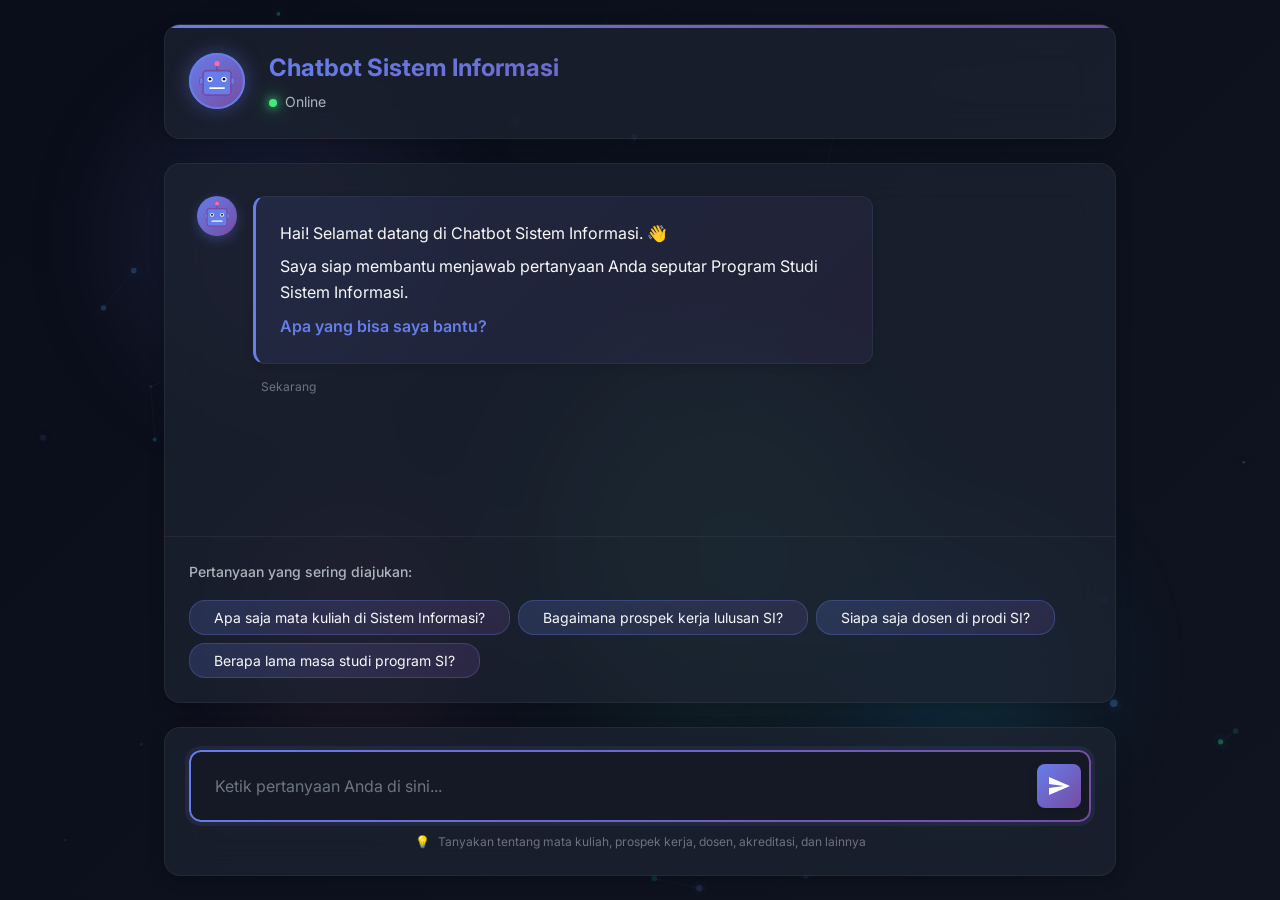
==== commit e6548c5e: "Perbaikan dikit" ====
--- a/static/index.html
+++ b/static/index.html
@@ -1,4 +1,4 @@
-<!DOCTYPE html>
+<!doctype html>
 <html lang="id">
   <head>
     <meta charset="UTF-8" />
@@ -48,23 +48,6 @@
               <span class="status-indicator"></span>
               <span class="status-text">Online</span>
             </p>
-          </div>
-          <div class="header-actions">
-            <button
-              class="icon-button"
-              id="refreshButton"
-              title="Mulai Percakapan Baru"
-            >
-              <svg
-                xmlns="http://www.w3.org/2000/svg"
-                viewBox="0 0 24 24"
-                fill="currentColor"
-              >
-                <path
-                  d="M17.65 6.35C16.2 4.9 14.21 4 12 4c-4.42 0-7.99 3.58-7.99 8s3.57 8 7.99 8c3.73 0 6.84-2.55 7.73-6h-2.08c-.82 2.33-3.04 4-5.65 4-3.31 0-6-2.69-6-6s2.69-6 6-6c1.66 0 3.14.69 4.22 1.78L13 11h7V4l-2.35 2.35z"
-                />
-              </svg>
-            </button>
           </div>
         </div>
       </header>
